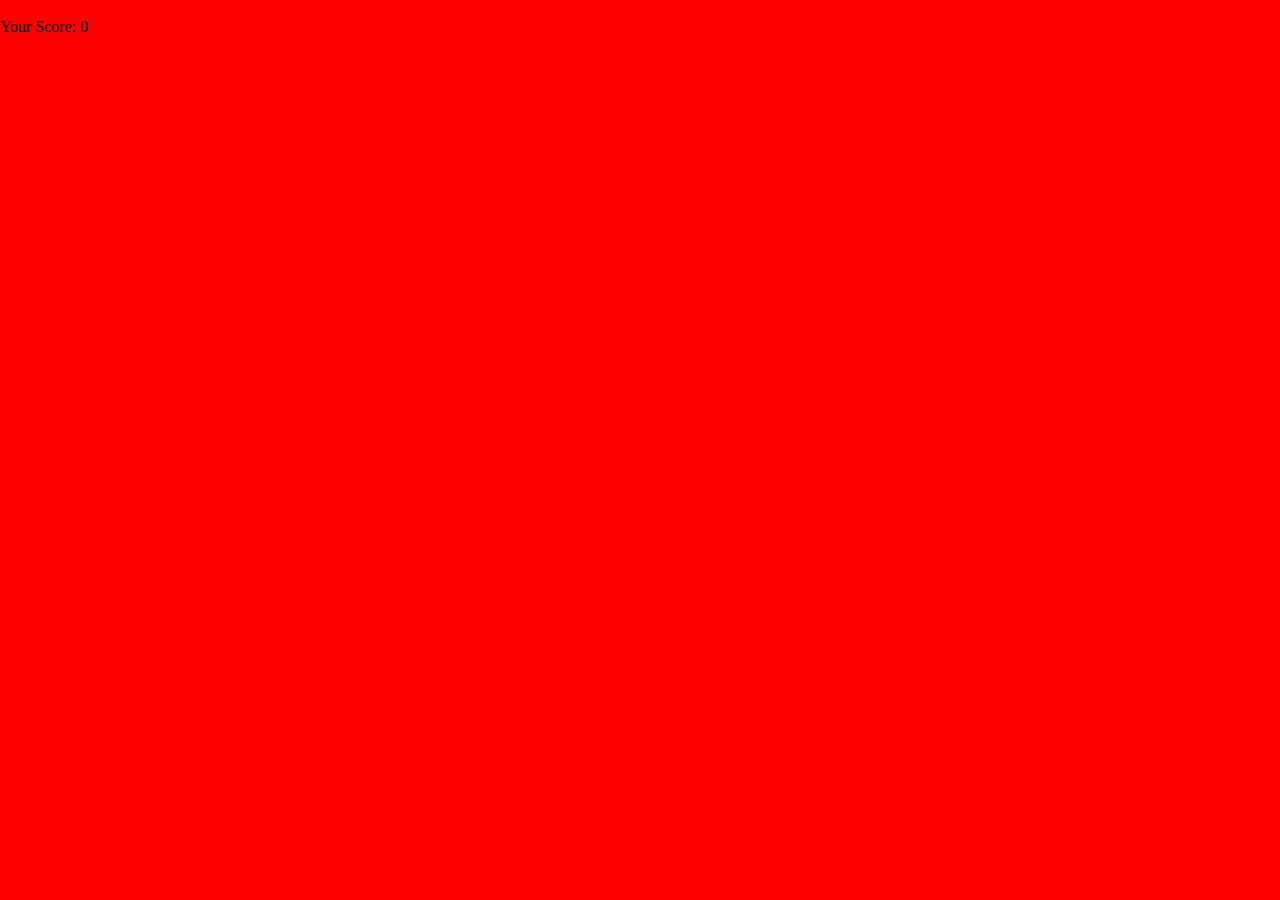
==== index.html @ 26ba7349 "Add files via upload" ====
<!DOCTYPE html>
<html lang="en">
<head>
    <meta charset="UTF-8">
    <meta name="viewport" content="width=device-width, initial-scale=1.0">
    <title>e-puppy-Javascript Game</title>
    <link rel="stylesheet" href="style2.css">
    <script src="game.js"></script>
</head>
<body>
    <div class="gameContainer">
        <div class="gameOver">Game Over</div>
        <div class="puppy"></div>
        <div class="scoreConst">Your Score: 0</div>
        <div class="obstacle obstacleAni"></div>





    
    </div>
</body>
</html>
---- style2.css ----
*{
    margin:0;
    padding:0;
}
body{
    background-color: red;
    overflow:hidden;
}
.gameContainer{
    background-image:url(arnygfx180200948.jpg);
    background-repeat: no-repeat;
    background-size:100vw 100vh ;
    width:100%;
    height:100vh;
}

.puppy{
    background-image:url(cute-baby-dog-cartoon-posing-on-white-background-free-vector.jpg);
    background-repeat:no-repeat;
    background-size:cover;
    width:190px;
    height:180px;

    position:absolute;
    bottom:0;
    left:50px;

}
.obstacle{
    background-image:url(cute-little-monkey-cartoon-sitting-vector-48178866.jpg);
    background-size:cover;
    width:150px;
    height:170px;
    position:absolute;
    bottom:0;
    left:44vw;
}
.obstacleAni{
    animation: obstacleAni 5s linear infinite; 
}
.gameOver{
    visibility:hidden;
    
}
.animatePuppy{
    animation:puppy 0.6s linear;

}
@keyframes puppy{
    0%{
       bottom:0;
    }
    50%{
       bottom:422px;
    }
    100%{
        bottom:0;
    }
}
@keyframes obstacleAni{
    0%{
        left:100vw;
    }
    100%{
        left:-10vw;
    }
}
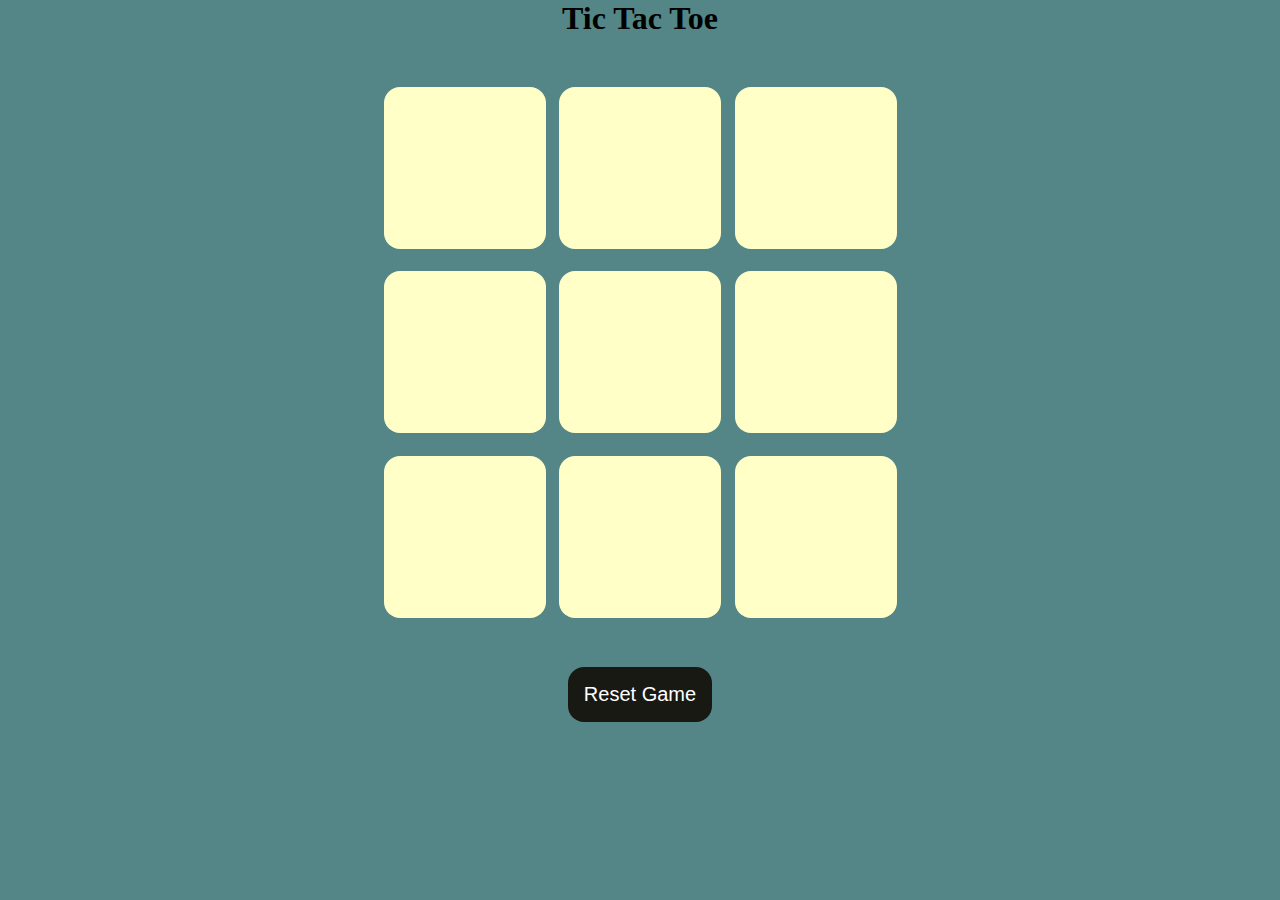
==== commit 6207decd: "Add files via upload" ====
--- a/index.html
+++ b/index.html
@@ -3,22 +3,32 @@
 <head>
     <meta charset="UTF-8">
     <meta name="viewport" content="width=device-width, initial-scale=1.0">
-    <title>e-puppy-Javascript Game</title>
-    <link rel="stylesheet" href="style2.css">
-    <script src="game.js"></script>
+    <title>Tic-Tac-Toe game</title>
+    <link rel="stylesheet" href="style.css">
 </head>
 <body>
-    <div class="gameContainer">
-        <div class="gameOver">Game Over</div>
-        <div class="puppy"></div>
-        <div class="scoreConst">Your Score: 0</div>
-        <div class="obstacle obstacleAni"></div>
+    <div class="msg-container hide">
+        <p id="msg">Winner</p>
+        <button id="new-btn">New Game</button>
 
-
-
-
-
-    
     </div>
+    <main>
+    <h1>Tic Tac Toe</h1>
+    <div class="container">
+    <div class="game">
+        <button class="box"></button>
+        <button class="box"></button>
+        <button class="box"></button>
+        <button class="box"></button>
+        <button class="box"></button>
+        <button class="box"></button>
+        <button class="box"></button>
+        <button class="box"></button>
+        <button class="box"></button>
+    </div>
+    </div>
+    <button id="reset-btn">Reset Game</button>
+    </main>
+    <script src="app.js"></script>
 </body>
 </html>--- a/style.css
+++ b/style.css
@@ -0,0 +1,68 @@
+*{
+    margin:0;
+    padding:0;
+
+}
+body{
+    background-color: #548687;
+    text-align:center;
+}
+.container{
+    height:70vh;
+    
+    display:flex;
+    
+    justify-content: center;
+    align-items: center;
+    gap:1.5vmin;
+}
+.game{
+    height:60vmin;
+    width:60vmin;
+    display:flex;
+    flex-wrap: wrap;
+    justify-content: center;
+    align-items: center;
+    gap:1.5vmin;
+}
+.box{
+    height:18vmin;
+    width:18vmin;
+    border-radius: 1rem;
+    border:none;
+    box-shadow:0 0 1rem rgba(0,0,0,0,0.3) ;
+    font-size:8vmin;
+    color:brown;
+    background-color: #ffffc7;
+}
+#reset-btn{
+    padding:1rem;
+    font-size:1.25rem;
+    background-color:#191913 ;
+    color:white;
+    border-radius:1rem;
+    border:none;
+}
+#new-btn{
+    padding:1rem;
+    font-size:1.25rem;
+    background-color:#191913 ;
+    color:white;
+    border-radius:1rem;
+    border:none;
+}
+#msg{
+    color:#ffffc7;
+    font-size:5vmin;
+}
+.msg-container{
+    height:100vmin;
+    display:flex;
+    justify-content: center;
+    align-items: center;
+    flex-direction:column;
+    gap:4rem;
+}
+.hide{
+    display:none;
+}